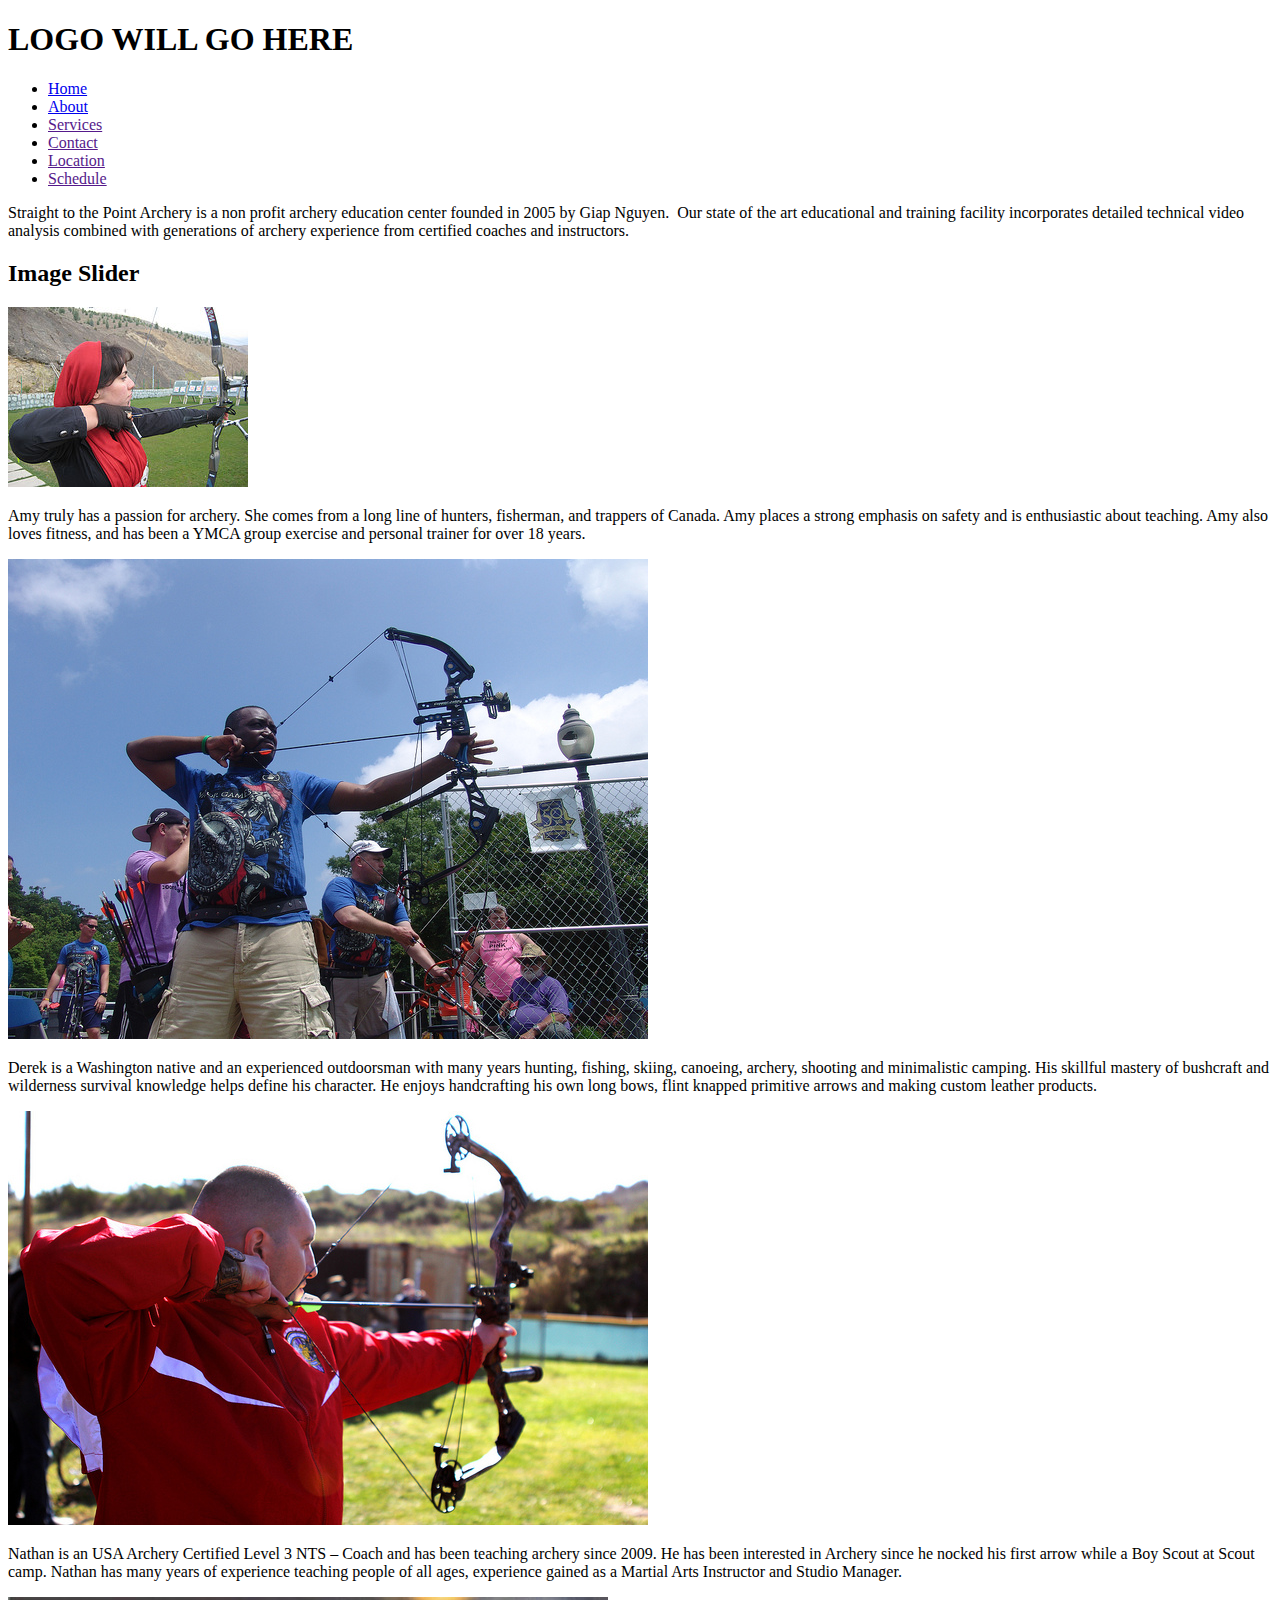
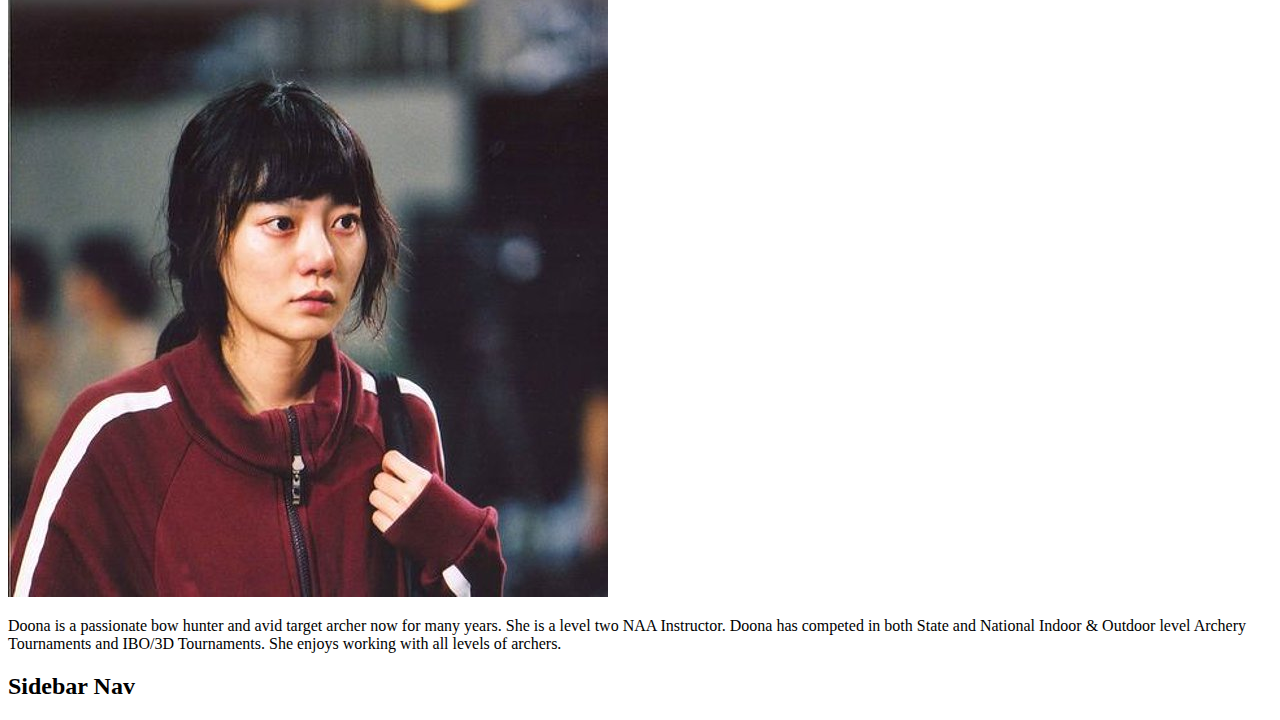
==== about.html @ c7aab97a "check in by Luan Ngo" ====
<!DOCTYPE html>
<html lang="en">
<head>
  <meta charset="UTF-8">
  <title>About</title>
</head>
<body>
  <header>
    <div><h1>LOGO WILL GO HERE</h1>
    </div>
    <nav>
      <ul>
        <li><a href="index.html">Home</a></li>
        <li><a href="about.html">About</a></li>
        <li><a href="">Services</a></li>
        <li><a href="">Contact</a></li>
        <li><a href="">Location</a></li>
        <li><a href="">Schedule</a></li>
      </ul>
    </nav>  
  </header>
  

  <div>
    <p>Straight to the Point Archery is a non profit archery education center founded in 2005 by Giap Nguyen.  Our state of the art educational and training facility incorporates detailed technical video analysis combined with generations of archery experience from certified coaches and instructors.</p>
    
    <h2>Image Slider</h2>
    <div>
      <img src="images/amy-smith-instructor.jpg" alt="Amy Smith">
      <p>Amy truly has a passion for archery. She comes from a long line of hunters, fisherman, and trappers of Canada. Amy  places a strong emphasis on safety and is enthusiastic about teaching. Amy also loves fitness, and  has been a YMCA group exercise and personal trainer for over 18 years.</p>
    </div>
    <div>
      <img src="images/derek-jenkins-instructor.jpg" alt="Derek Jenkins">
      <p>Derek is a Washington native and an experienced outdoorsman with many years hunting, fishing, skiing, canoeing, archery, shooting and minimalistic camping. His skillful mastery of bushcraft and wilderness survival knowledge helps define his character. He enjoys handcrafting his own long bows, flint knapped primitive arrows and making custom leather products.</p>      
    </div>
    <div>
      <img src="images/nathan-lee-instructor.jpg" alt="Nathan Lee">
      <p>Nathan is an USA Archery Certified Level 3 NTS – Coach and has been teaching archery since 2009. He has been interested in Archery since he nocked his first arrow while a Boy Scout at Scout camp. Nathan has many years of experience teaching people of all ages, experience gained as a Martial Arts Instructor and Studio Manager.</p>
    </div>
    <div>
      <img src="images/doona-bae-instructor.jpg" alt="Donna Bae">
      <p>Doona is a passionate bow hunter and avid target archer now for many years. She is a level two NAA Instructor. Doona has competed in both State and National Indoor & Outdoor level Archery Tournaments and IBO/3D Tournaments. She enjoys working with all levels of archers.</p>
    </div>

  </div>
    
 
  <div>
    <h2>Sidebar Nav</h2>
  </div>
</body>
</html>
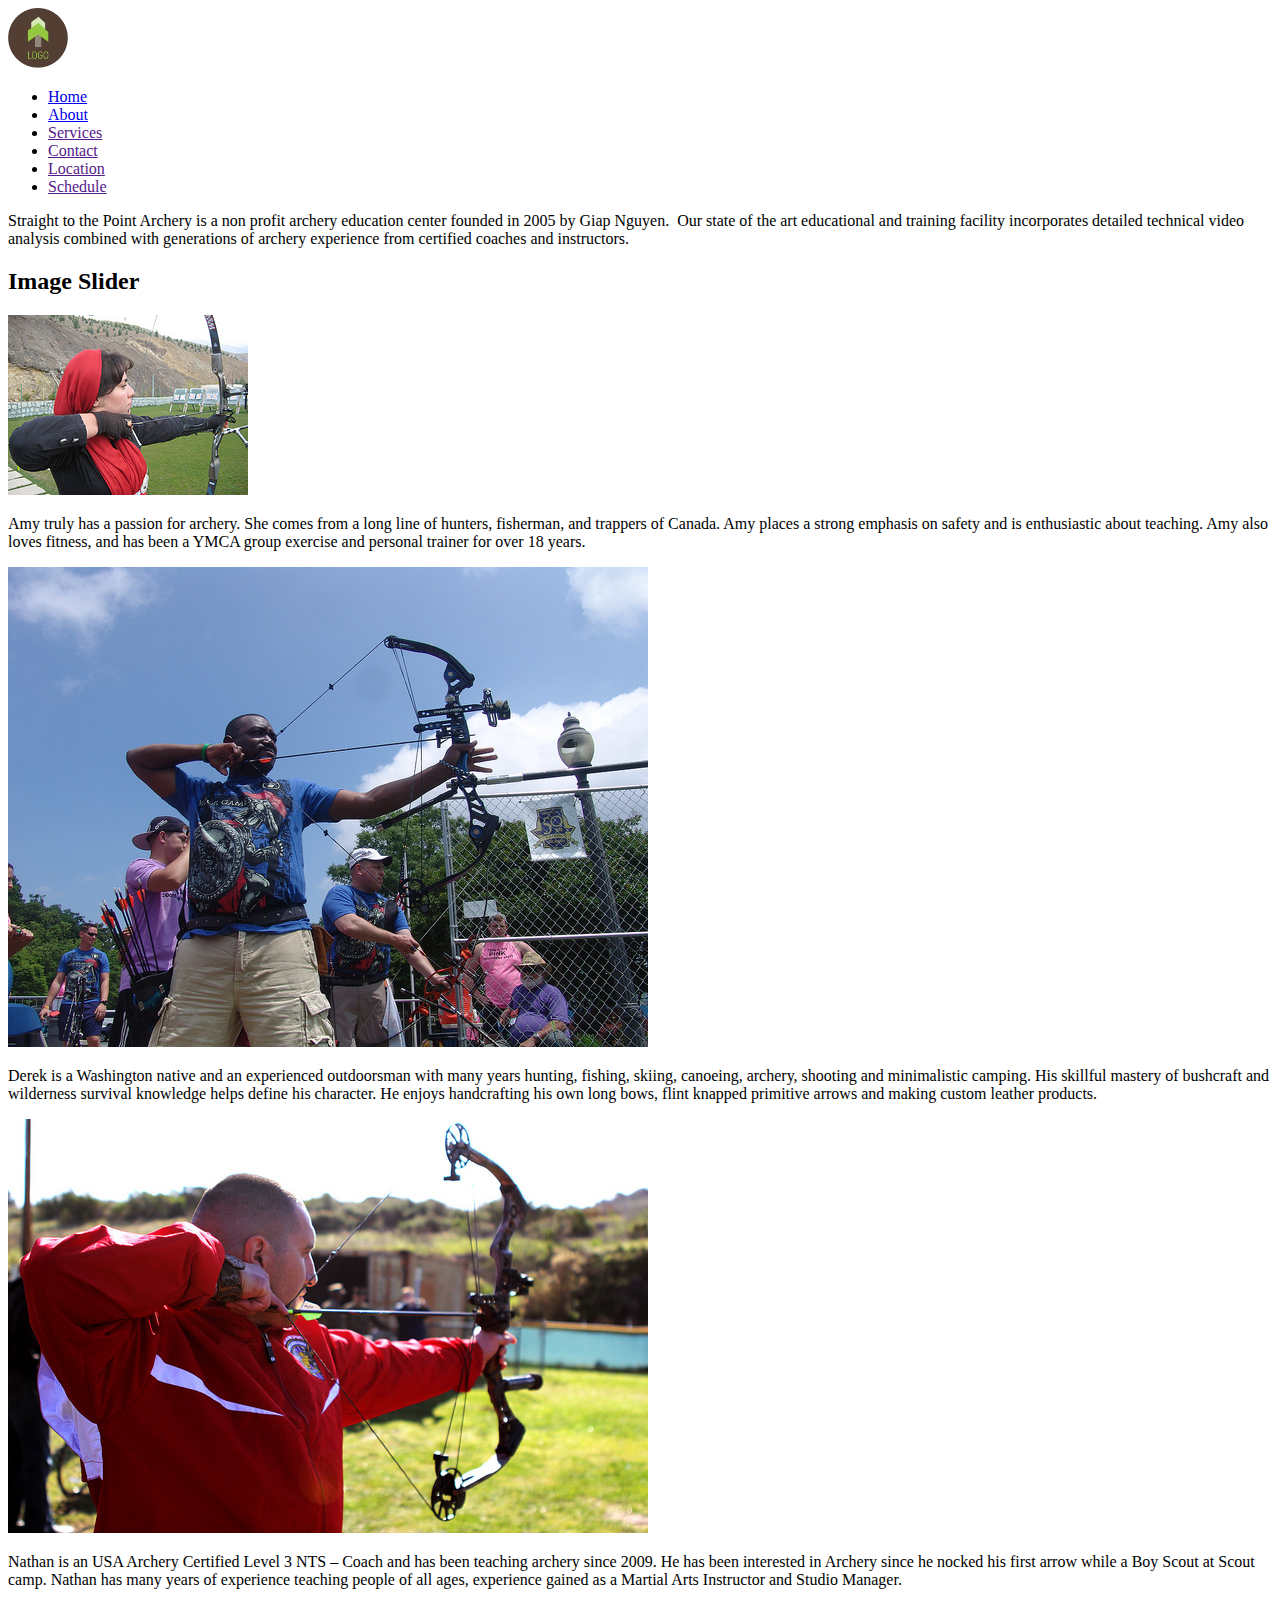
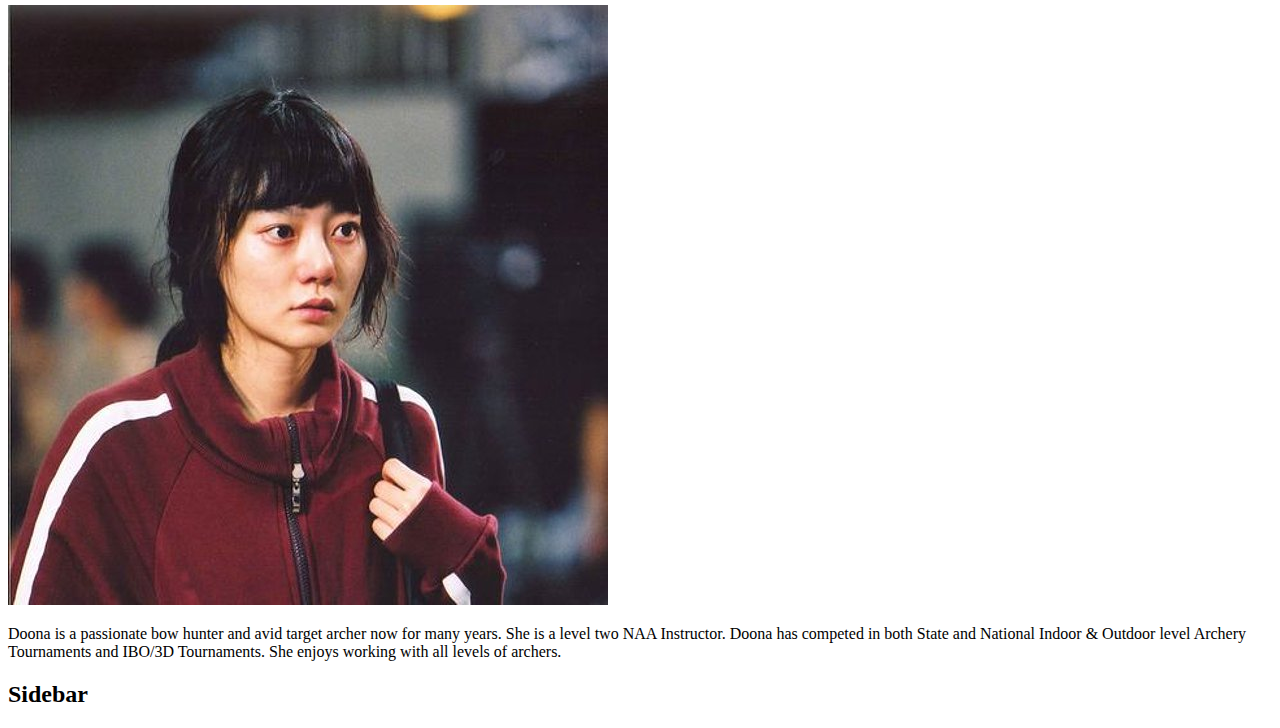
==== commit 0f4498e8: "last edits" ====
--- a/about.html
+++ b/about.html
@@ -1,52 +1,37 @@
 <!DOCTYPE html>
 <html lang="en">
-<head>
-  <meta charset="UTF-8">
-  <title>About</title>
-</head>
-<body>
-  <header>
-    <div><h1>LOGO WILL GO HERE</h1>
-    </div>
-    <nav>
-      <ul>
-        <li><a href="index.html">Home</a></li>
-        <li><a href="about.html">About</a></li>
-        <li><a href="">Services</a></li>
-        <li><a href="">Contact</a></li>
-        <li><a href="">Location</a></li>
-        <li><a href="">Schedule</a></li>
-      </ul>
-    </nav>  
-  </header>
-  
-
-  <div>
-    <p>Straight to the Point Archery is a non profit archery education center founded in 2005 by Giap Nguyen.  Our state of the art educational and training facility incorporates detailed technical video analysis combined with generations of archery experience from certified coaches and instructors.</p>
-    
-    <h2>Image Slider</h2>
-    <div>
+  <head>
+    <meta charset="UTF-8">
+    <title>About</title>
+  </head>
+  <body>
+    <header>
+      <a href="index.html"><img src="images/logo.jpg" width="60px" height="60px"></a>
+      <nav>
+        <ul>
+          <li><a href="index.html">Home</a></li>
+          <li><a href="about.html">About</a></li>
+          <li><a href="">Services</a></li>
+          <li><a href="">Contact</a></li>
+          <li><a href="">Location</a></li>
+          <li><a href="">Schedule</a></li>
+        </ul>
+      </nav>
+    </header>
+    <section>
+      <p>Straight to the Point Archery is a non profit archery education center founded in 2005 by Giap Nguyen.  Our state of the art educational and training facility incorporates detailed technical video analysis combined with generations of archery experience from certified coaches and instructors.</p>
+      <h2>Image Slider</h2>
       <img src="images/amy-smith-instructor.jpg" alt="Amy Smith">
       <p>Amy truly has a passion for archery. She comes from a long line of hunters, fisherman, and trappers of Canada. Amy  places a strong emphasis on safety and is enthusiastic about teaching. Amy also loves fitness, and  has been a YMCA group exercise and personal trainer for over 18 years.</p>
-    </div>
-    <div>
       <img src="images/derek-jenkins-instructor.jpg" alt="Derek Jenkins">
-      <p>Derek is a Washington native and an experienced outdoorsman with many years hunting, fishing, skiing, canoeing, archery, shooting and minimalistic camping. His skillful mastery of bushcraft and wilderness survival knowledge helps define his character. He enjoys handcrafting his own long bows, flint knapped primitive arrows and making custom leather products.</p>      
-    </div>
-    <div>
+      <p>Derek is a Washington native and an experienced outdoorsman with many years hunting, fishing, skiing, canoeing, archery, shooting and minimalistic camping. His skillful mastery of bushcraft and wilderness survival knowledge helps define his character. He enjoys handcrafting his own long bows, flint knapped primitive arrows and making custom leather products.</p>
       <img src="images/nathan-lee-instructor.jpg" alt="Nathan Lee">
       <p>Nathan is an USA Archery Certified Level 3 NTS – Coach and has been teaching archery since 2009. He has been interested in Archery since he nocked his first arrow while a Boy Scout at Scout camp. Nathan has many years of experience teaching people of all ages, experience gained as a Martial Arts Instructor and Studio Manager.</p>
-    </div>
-    <div>
       <img src="images/doona-bae-instructor.jpg" alt="Donna Bae">
       <p>Doona is a passionate bow hunter and avid target archer now for many years. She is a level two NAA Instructor. Doona has competed in both State and National Indoor & Outdoor level Archery Tournaments and IBO/3D Tournaments. She enjoys working with all levels of archers.</p>
-    </div>
-
-  </div>
-    
- 
-  <div>
-    <h2>Sidebar Nav</h2>
-  </div>
-</body>
+    </section>
+    <aside>
+      <h2>Sidebar</h2>
+    </aside>
+  </body>
 </html>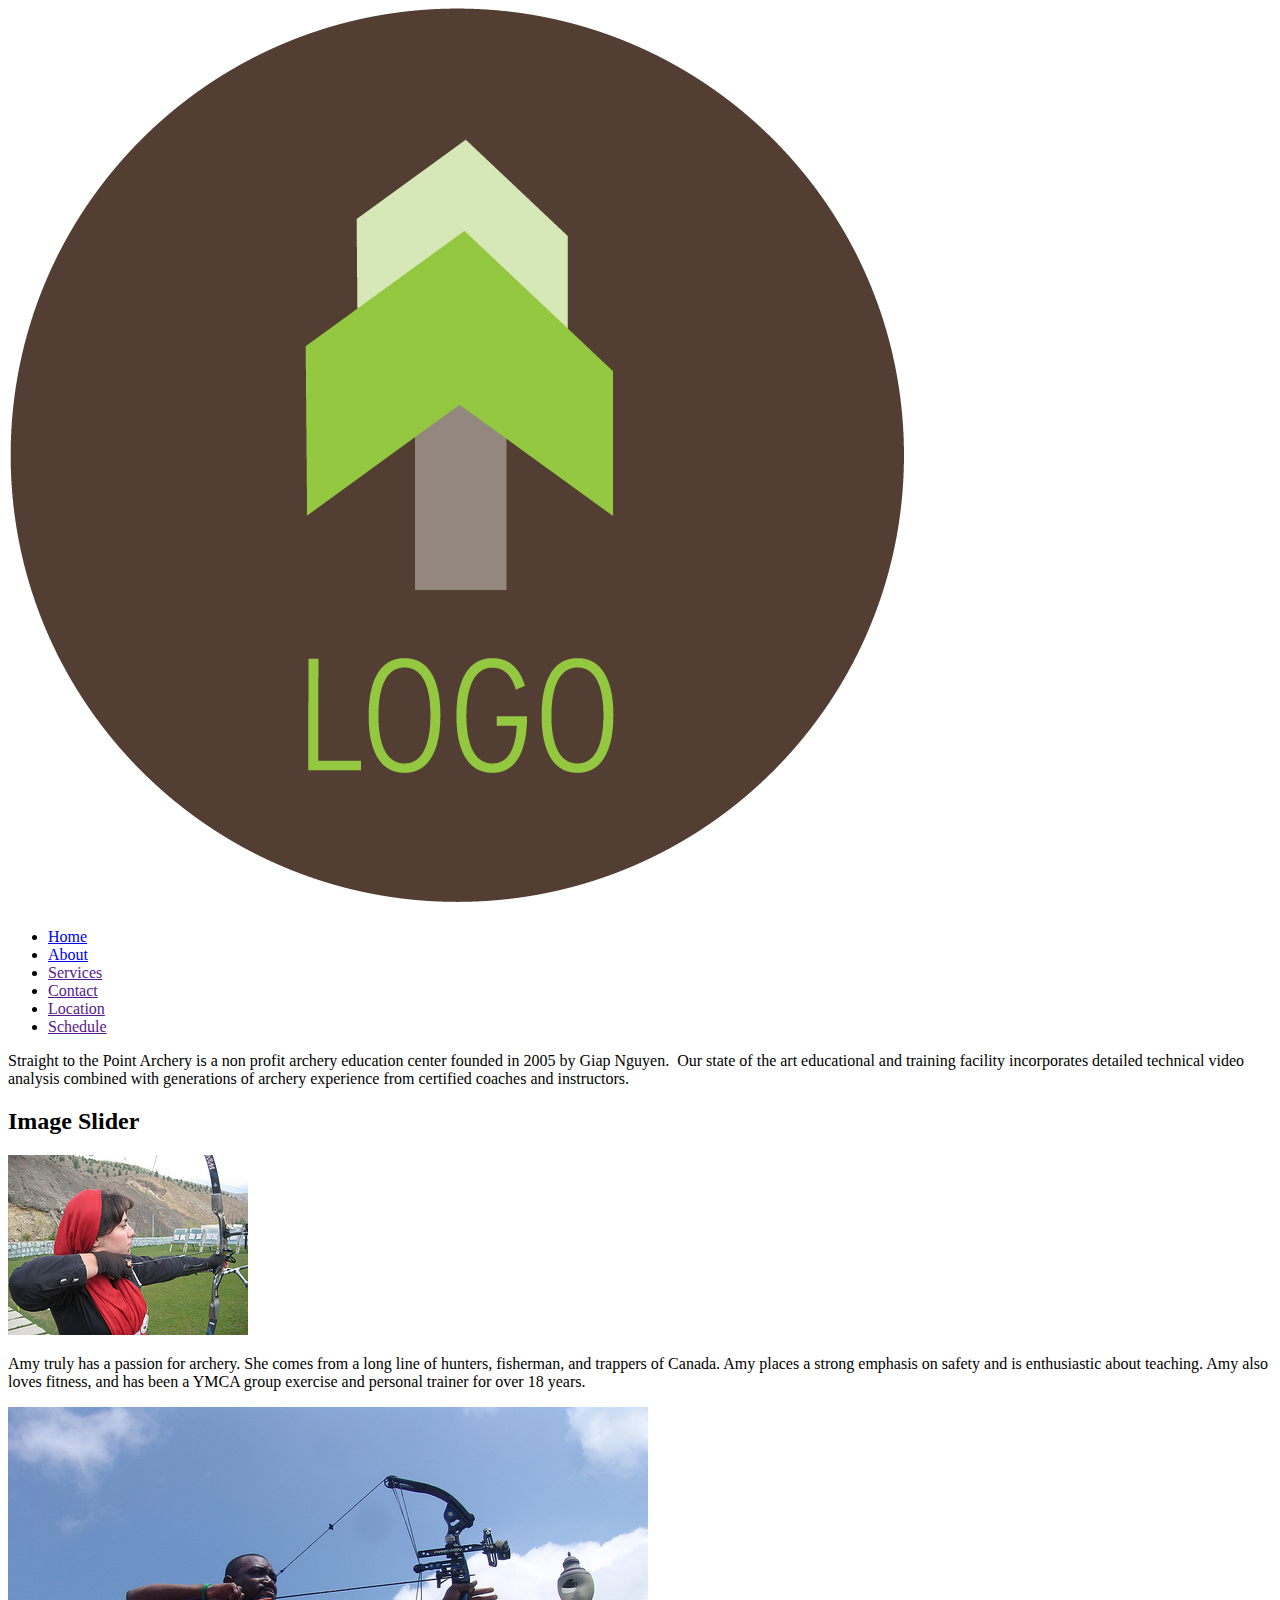
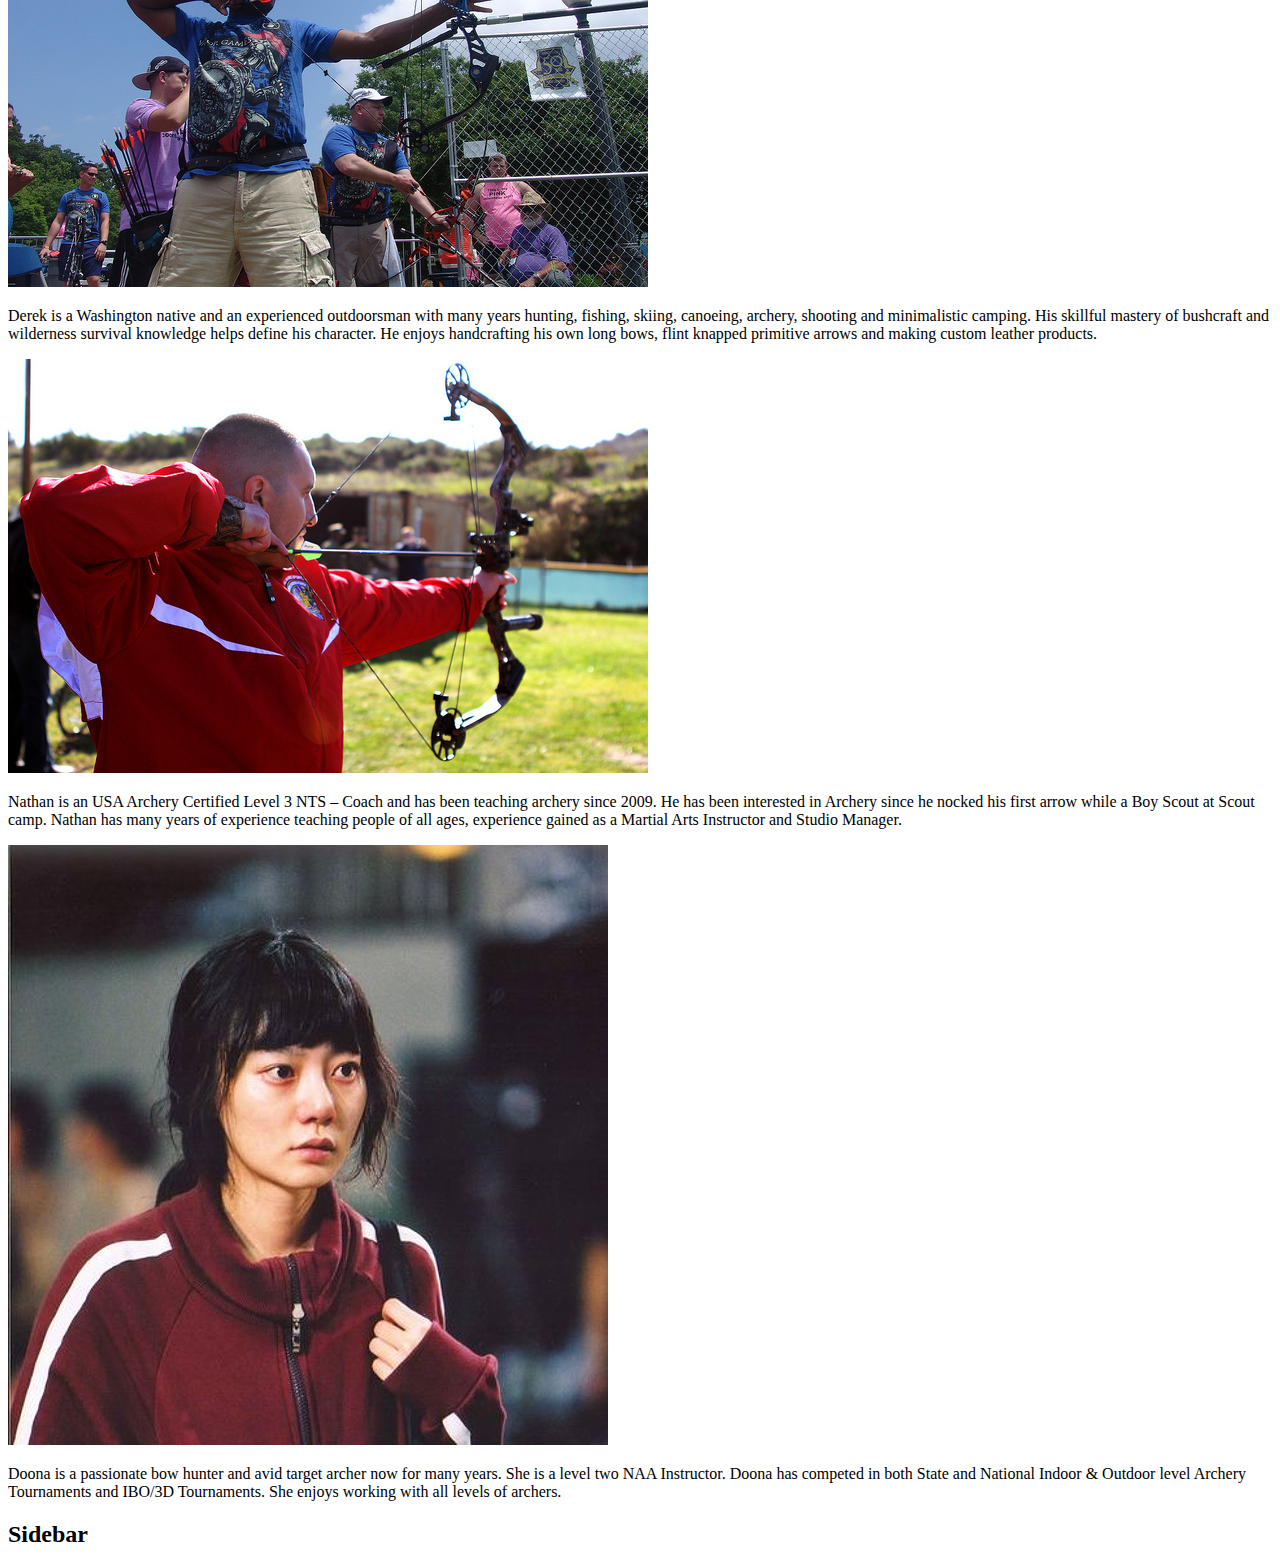
==== commit 89265acc: "cleaned up validation errors" ====
--- a/about.html
+++ b/about.html
@@ -6,7 +6,7 @@
   </head>
   <body>
     <header>
-      <a href="index.html"><img src="images/logo.jpg" width="60px" height="60px"></a>
+      <a href="index.html"><img src="images/logo.jpg" alt="STP Archery"></a>
       <nav>
         <ul>
           <li><a href="index.html">Home</a></li>
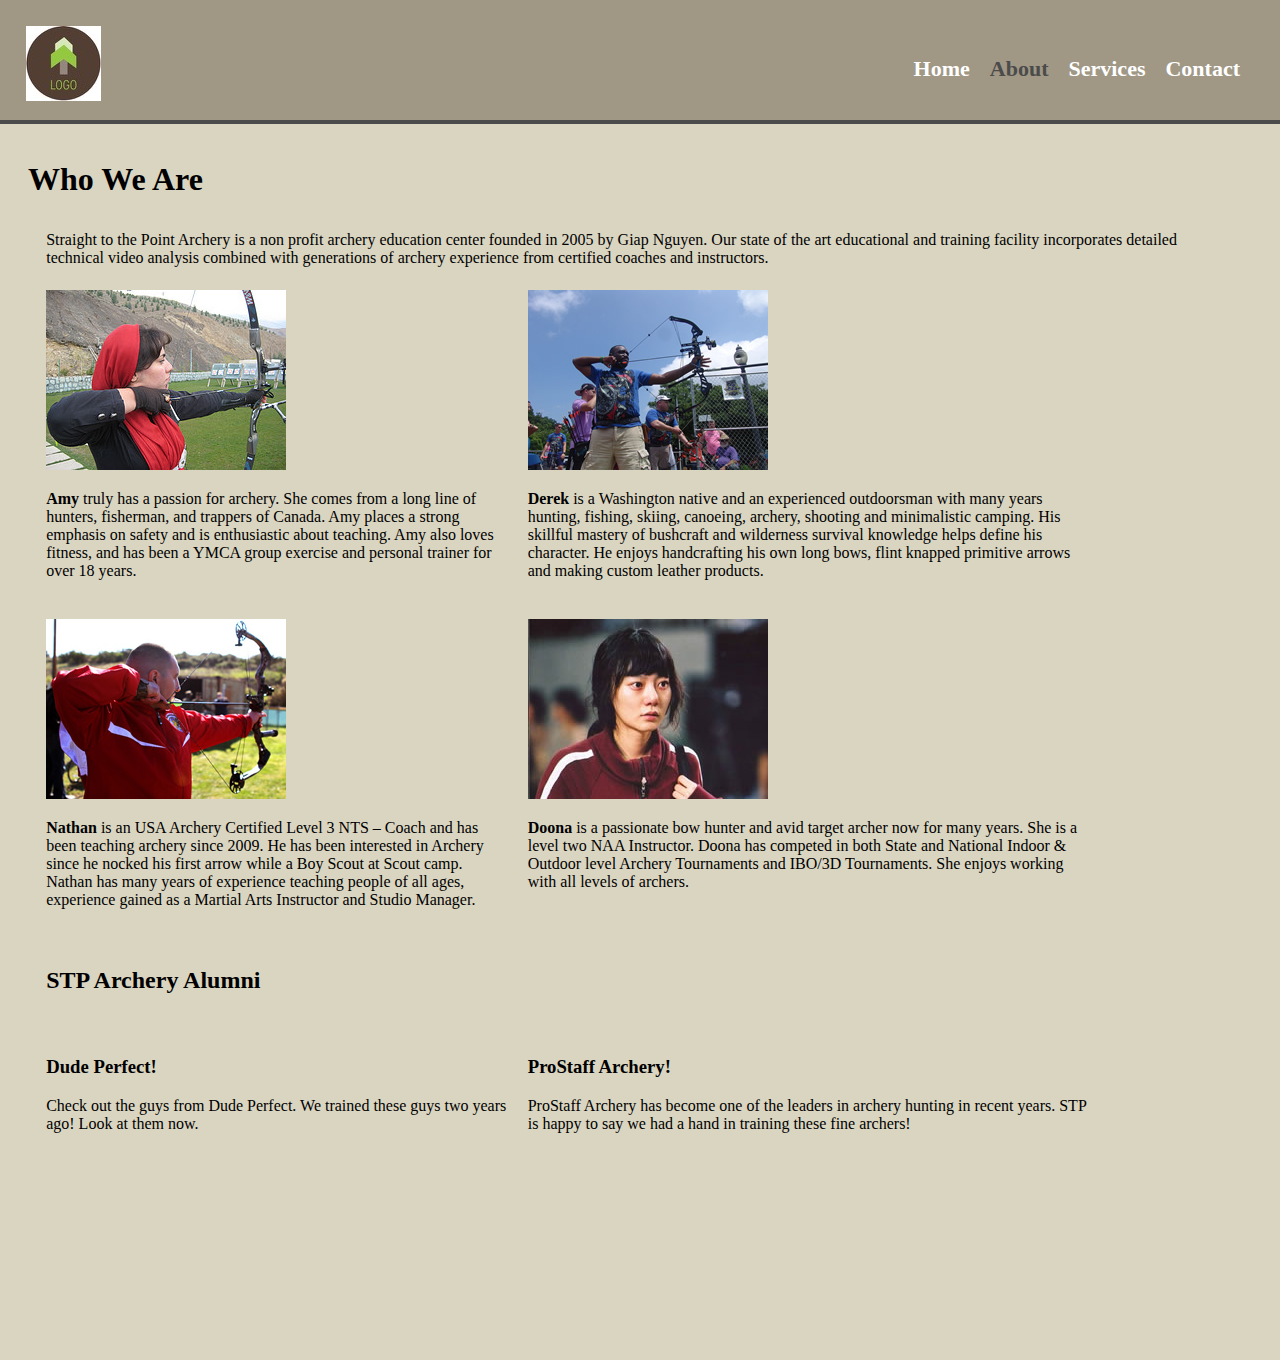
==== commit b8be59b3: "Files for assignment 8" ====
--- a/about.html
+++ b/about.html
@@ -1,37 +1,48 @@
 <!DOCTYPE html>
 <html lang="en">
   <head>
-    <meta charset="UTF-8">
-    <title>About</title>
+    <title>About STP Archery</title>
+    <meta charset="utf-8">
+    <meta name="viewport" content="width=device-width, initial-scale=1.0">
+    <link href="styles/responsive.css" rel="stylesheet">
+    <link href="styles/styles-m.css" rel="stylesheet">
   </head>
   <body>
     <header>
-      <a href="index.html"><img src="images/logo.jpg" alt="STP Archery"></a>
+      <logo><a href="index.html"><img src="images/logo-m.jpg" alt="STP Archery"></a></logo>
       <nav>
         <ul>
           <li><a href="index.html">Home</a></li>
-          <li><a href="about.html">About</a></li>
-          <li><a href="">Services</a></li>
-          <li><a href="">Contact</a></li>
-          <li><a href="">Location</a></li>
-          <li><a href="">Schedule</a></li>
+          <li><a href="about.html" class="active">About</a></li>
+          <li><a href="#">Services</a></li>
+          <li><a href="#">Contact</a></li>
         </ul>
       </nav>
     </header>
     <section>
-      <p>Straight to the Point Archery is a non profit archery education center founded in 2005 by Giap Nguyen.  Our state of the art educational and training facility incorporates detailed technical video analysis combined with generations of archery experience from certified coaches and instructors.</p>
-      <h2>Image Slider</h2>
-      <img src="images/amy-smith-instructor.jpg" alt="Amy Smith">
-      <p>Amy truly has a passion for archery. She comes from a long line of hunters, fisherman, and trappers of Canada. Amy  places a strong emphasis on safety and is enthusiastic about teaching. Amy also loves fitness, and  has been a YMCA group exercise and personal trainer for over 18 years.</p>
-      <img src="images/derek-jenkins-instructor.jpg" alt="Derek Jenkins">
-      <p>Derek is a Washington native and an experienced outdoorsman with many years hunting, fishing, skiing, canoeing, archery, shooting and minimalistic camping. His skillful mastery of bushcraft and wilderness survival knowledge helps define his character. He enjoys handcrafting his own long bows, flint knapped primitive arrows and making custom leather products.</p>
-      <img src="images/nathan-lee-instructor.jpg" alt="Nathan Lee">
-      <p>Nathan is an USA Archery Certified Level 3 NTS – Coach and has been teaching archery since 2009. He has been interested in Archery since he nocked his first arrow while a Boy Scout at Scout camp. Nathan has many years of experience teaching people of all ages, experience gained as a Martial Arts Instructor and Studio Manager.</p>
-      <img src="images/doona-bae-instructor.jpg" alt="Donna Bae">
-      <p>Doona is a passionate bow hunter and avid target archer now for many years. She is a level two NAA Instructor. Doona has competed in both State and National Indoor & Outdoor level Archery Tournaments and IBO/3D Tournaments. She enjoys working with all levels of archers.</p>
+    <div class="section group">
+      <h1>Who We Are</h1>
+      <div class="col span_12_of_12">Straight to the Point Archery is a non profit archery education center founded in 2005 by Giap Nguyen.  Our state of the art educational and training facility incorporates detailed technical video analysis combined with generations of archery experience from certified coaches and instructors.</div>
+      <div class="col span_5_of_12">
+        <img src="images/amy-smith-instructor-m.jpg" alt="Amy Smith" width="240px" height="180px">
+        <p><b>Amy</b> truly has a passion for archery. She comes from a long line of hunters, fisherman, and trappers of Canada. Amy  places a strong emphasis on safety and is enthusiastic about teaching. Amy also loves fitness, and  has been a YMCA group exercise and personal trainer for over 18 years.</p></div>
+      <div class="col span_6_of_12">
+        <img src="images/derek-jenkins-instructor-m.jpg" alt="Derek Jenkins" width="240px" height="180px">
+        <p><b>Derek</b> is a Washington native and an experienced outdoorsman with many years hunting, fishing, skiing, canoeing, archery, shooting and minimalistic camping. His skillful mastery of bushcraft and wilderness survival knowledge helps define his character. He enjoys handcrafting his own long bows, flint knapped primitive arrows and making custom leather products.</p></div>
+      <div class="col span_5_of_12">
+        <img src="images/nathan-lee-instructor-m.jpg" alt="Nathan Lee" width="240px" height="180px">
+      <p><b>Nathan</b> is an USA Archery Certified Level 3 NTS – Coach and has been teaching archery since 2009. He has been interested in Archery since he nocked his first arrow while a Boy Scout at Scout camp. Nathan has many years of experience teaching people of all ages, experience gained as a Martial Arts Instructor and Studio Manager.</p></div>
+      <div class="col span_6_of_12">
+        <img src="images/doona-bae-instructor-m.jpg" alt="Donna Bae" width="240px" height="180px">
+      <p><b>Doona</b> is a passionate bow hunter and avid target archer now for many years. She is a level two NAA Instructor. Doona has competed in both State and National Indoor & Outdoor level Archery Tournaments and IBO/3D Tournaments. She enjoys working with all levels of archers.</p></div>
+    </div>
+      <div class="col span_12_of_12"><h2>STP Archery Alumni</h2></div>
+      <div class="col span_5_of_12">
+        <h3>Dude Perfect!</h3>Check out the guys from Dude Perfect.  We trained these guys two years ago!  Look at them now.<p><iframe width="300" height="180" src="//www.youtube.com/embed/eCtb_ylVDvU" frameborder="0" allowfullscreen></iframe></p>
+      </div>
+      <div class="col span_6_of_12">
+        <h3>ProStaff Archery!</h3>ProStaff Archery has become one of the leaders in archery hunting in recent years.  STP is happy to say we had a hand in training these fine archers!<p><iframe width="300" height="180" src="//www.youtube.com/embed/EXHATgDSago" frameborder="0" allowfullscreen></iframe></p>
+      </div>
     </section>
-    <aside>
-      <h2>Sidebar</h2>
-    </aside>
   </body>
-</html>+</html>
--- a/styles/responsive.css
+++ b/styles/responsive.css
@@ -0,0 +1,133 @@
+
+/*  SECTIONS  ============================================================================= */
+
+.section {
+	clear: both;
+	padding: 0px;
+	margin: 0px;
+}
+
+/*  GROUPING  ============================================================================= */
+
+
+.group:before,
+.group:after {
+    content:"";
+    display:table;
+}
+.group:after {
+    clear:both;
+}
+.group {
+    zoom:1; /* For IE 6/7 (trigger hasLayout) */
+}
+
+/*  GRID COLUMN SETUP   ==================================================================== */
+
+.col {
+	display: block;
+	float:left;
+	margin: 1% 0 1% 1.6%;
+}
+
+.col:first-child { margin-left: 0; } /* all browsers except IE6 and lower */
+
+
+/*  REMOVE MARGINS AS ALL GO FULL WIDTH AT 480 PIXELS */
+
+@media only screen and (max-width: 480px) {
+	.col { 
+		margin: 1% 0 1% 0%;
+	}
+}
+/*  GRID OF TWELVE   ============================================================================= */
+
+.span_12_of_12 {
+	width: 100%;
+}
+
+.span_11_of_12 {
+	width: 91.53%;
+}
+
+.span_10_of_12 {
+	width: 83.06%;
+}
+
+.span_9_of_12 {
+	width: 74.6%;
+}
+
+.span_8_of_12 {
+	width: 66.13%;
+}
+
+.span_7_of_12 {
+	width: 57.66%; 
+}
+
+.span_6_of_12 {
+	width: 49.2%; 
+}
+
+.span_5_of_12 {
+	width: 40.73%; 
+}
+
+.span_4_of_12 {
+	width: 32.26%; 
+}
+
+.span_3_of_12 {
+	width: 23.8%;
+}
+
+.span_2_of_12 {
+	width: 15.33%; 
+}
+
+.span_1_of_12 {
+	width: 6.86%; 
+}
+
+
+/*  GO FULL WIDTH AT LESS THAN 480 PIXELS */
+
+@media only screen and (max-width: 480px) {
+	.span_12_of_12 {
+		width: 100%; 
+	}
+	.span_11_of_12 {
+		width: 100%; 
+	}
+	.span_10_of_12 {
+		width: 100%; 
+	}
+	.span_9_of_12 {
+		width: 100%; 
+	}
+	.span_8_of_12 {
+		width: 100%; 
+	}
+	.span_7_of_12 {
+		width: 100%; 
+	}
+	.span_6_of_12 {
+		width: 100%; 
+	}
+	.span_5_of_12 {
+		width: 100%; 
+	}
+	.span_4_of_12 {
+		width: 100%; 
+	}
+	.span_3_of_12 {
+		width: 100%; 
+	}
+	.span_2_of_12 {
+		width: 100%; 
+	}
+	.span_1_of_12 {
+		width: 100%; 
+	}
+}--- a/styles/styles-m.css
+++ b/styles/styles-m.css
@@ -0,0 +1,87 @@
+body  {
+  background : #DAD5C1;
+}
+
+header  {
+  background: #A09885;
+  width: 100%;
+  height: 120px;
+  position: fixed;
+  top: 0;
+  left: 0;
+  border-bottom: 4px solid #4B4B4B;
+  z-index: 100;
+}
+
+logo  {
+  float: left;
+  padding: 2%;
+}
+
+logo img  {
+  max-width: 100%;
+  height: auto !important;
+}
+
+nav {
+  float: right;
+  padding: 30px;
+}
+
+ul  {
+  list-style: none;
+}
+
+li  {
+  display: inline-block;
+  float: left;
+  padding: 10px;
+}
+
+a {
+  color: #fff;
+  text-decoration: none;
+  font-weight: bold;
+  font-size: 22px;
+}
+
+a:hover {
+  color: #CBBB9B;
+}
+
+.active {
+  color: #4B4B4B;
+}
+
+section {
+  margin-top : 120px;
+  max-width: 90%;
+  position: relative;
+  padding: 20px;
+}
+
+/*MEDIA QUERY*/
+@media only screen and (max-width : 800px) {
+  
+  nav {
+    margin-top: -50px;
+    margin-right: auto;
+    margin-left: auto;
+	}
+  
+  logo  {
+    margin: 0 auto;
+  }
+  
+  a {
+    font-size: 18px;
+  }
+  
+  section {
+    margin-top : 150px;
+  }
+  
+  header  {
+   height: 150px; 
+  }
+}